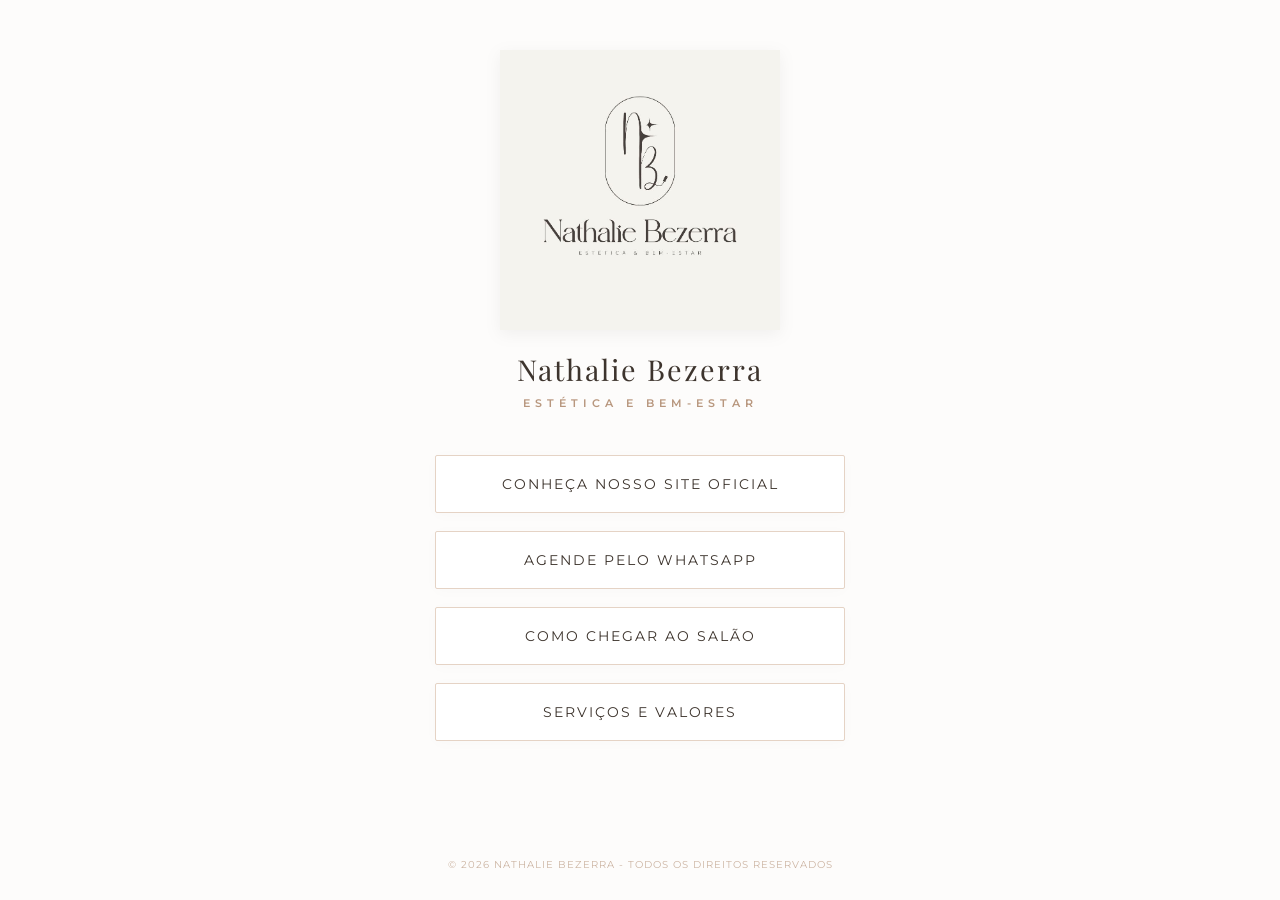
==== index.html @ 4d762cf2 "Feito alterações no index, sobre o o que o fornecedor pediu." ====
<!DOCTYPE html>
<html lang="pt-br">

<head>
    <meta charset="UTF-8">
    <meta name="viewport" content="width=device-width, initial-scale=1.0">
    <title>Nathalie Bezerra | Links</title>
    <link
        href="https://fonts.googleapis.com/css2?family=Montserrat:wght@300;400;600&family=Playfair+Display:ital,wght@0,400;1,400&display=swap"
        rel="stylesheet">
    <style>
        :root {
            /* Cores extraídas da sua logo */
            --dourado-primario: #b8977e;
            /* Ouro envelhecido */
            --dourado-suave: #e5d3c5;
            /* Bege rosado */
            --fundo-premium: #fdfcfb;
            /* Off-white quente */
            --texto-titulo: #3d342d;
            /* Marrom acinzentado profundo */
            --texto-corpo: #6b5f56;
            /* Marrom suave */
        }

        body {
            margin: 0;
            padding: 0;
            font-family: 'Montserrat', sans-serif;
            background-color: var(--fundo-premium);
            /* Adicionando uma textura de mármore bem sutil ao fundo */
            background-image: url('https://www.transparenttextures.com/patterns/white-marble.png');
            display: flex;
            flex-direction: column;
            align-items: center;
            min-height: 100vh;
            text-align: center;
            color: var(--texto-corpo);
        }

        .container {
            padding: 50px 20px;
            width: 100%;
            max-width: 450px;
            box-sizing: border-box;
        }

        .logo-area {
            margin-bottom: 45px;
            animation: fadeIn 1.2s ease-out;
        }

        /* LOGO AUMENTADA: Ajustada para destaque máximo */
        .img-logo {
            width: 280px;
            /* Tamanho consideravelmente maior */
            height: auto;
            margin: 0 auto 20px auto;
            display: block;
            /* Leve sombra para dar profundidade à logo */
            filter: drop-shadow(0px 4px 8px rgba(0, 0, 0, 0.05));
        }

        .logo-area h1 {
            font-family: 'Playfair Display', serif;
            font-size: 1.8rem;
            color: var(--texto-titulo);
            margin: 0;
            letter-spacing: 2px;
            font-weight: 400;
        }

        .logo-area p {
            text-transform: uppercase;
            letter-spacing: 5px;
            font-size: 0.7rem;
            color: var(--dourado-primario);
            margin: 8px 0;
            font-weight: 600;
        }

        .links-area {
            display: flex;
            flex-direction: column;
            gap: 18px;
            width: 100%;
        }

        /* BOTÕES ESTILO BOUTIQUE: Bordas finas e cores da logo */
        .btn-link {
            background: #ffffff;
            color: var(--texto-titulo);
            text-decoration: none;
            padding: 20px;
            border-radius: 2px;
            /* Pontas levemente quadradas para um ar mais moderno/luxo */
            font-weight: 400;
            font-size: 0.85rem;
            letter-spacing: 2px;
            text-transform: uppercase;
            transition: all 0.4s cubic-bezier(0.25, 0.8, 0.25, 1);
            border: 1px solid var(--dourado-suave);
            box-shadow: 0 2px 15px rgba(0, 0, 0, 0.02);
            display: block;
        }

        .btn-link:hover {
            transform: translateY(-3px);
            background: var(--dourado-primario);
            color: #ffffff;
            border-color: var(--dourado-primario);
            box-shadow: 0 10px 25px rgba(184, 151, 126, 0.25);
        }

        @keyframes fadeIn {
            from {
                opacity: 0;
                transform: translateY(-10px);
            }

            to {
                opacity: 1;
                transform: translateY(0);
            }
        }

        /* Rodapé sutil */
        footer {
            margin-top: auto;
            padding: 30px;
            font-size: 0.6rem;
            letter-spacing: 1px;
            color: var(--dourado-primario);
            opacity: 0.7;
        }
    </style>
</head>

<body>

    <div class="container">
        <div class="logo-area">
            <img src="logo.jpg" alt="Logo Nathalie Bezerra" class="img-logo">
            <h1>Nathalie Bezerra</h1>
            <p>Estética e Bem-Estar</p>
        </div>

        <div class="links-area">
            <a href="links.html" class="btn-link">Conheça nosso Site Oficial</a>

            <a href="https://api.whatsapp.com/send/?phone=5581999208085" target="_blank" class="btn-link">
                Agende pelo WhatsApp
            </a>

            <a href="https://www.google.com/maps/place/Nathalie+Bezerra+estética+e+bem+estar/@-8.1187245,-35.0992365,20.86z/data=!4m6!3m5!1s0x7ab03aa163b2b15:0xd9a22588228f52ea!8m2!3d-8.1187513!4d-35.0991818!16s%2Fg%2F11s1qc7cp2?entry=ttu&g_ep=EgoyMDI2MDQyMS4wIKXMDSoASAFQAw%3D%3D"
                target="_blank" class="btn-link">
                Como chegar ao Salão
            </a>

            <a href="cardapio.html" class="btn-link">Serviços e Valores</a>
        </div>
    </div>

    <footer>
        &copy; 2026 NATHALIE BEZERRA - TODOS OS DIREITOS RESERVADOS
    </footer>

</body>

</html>
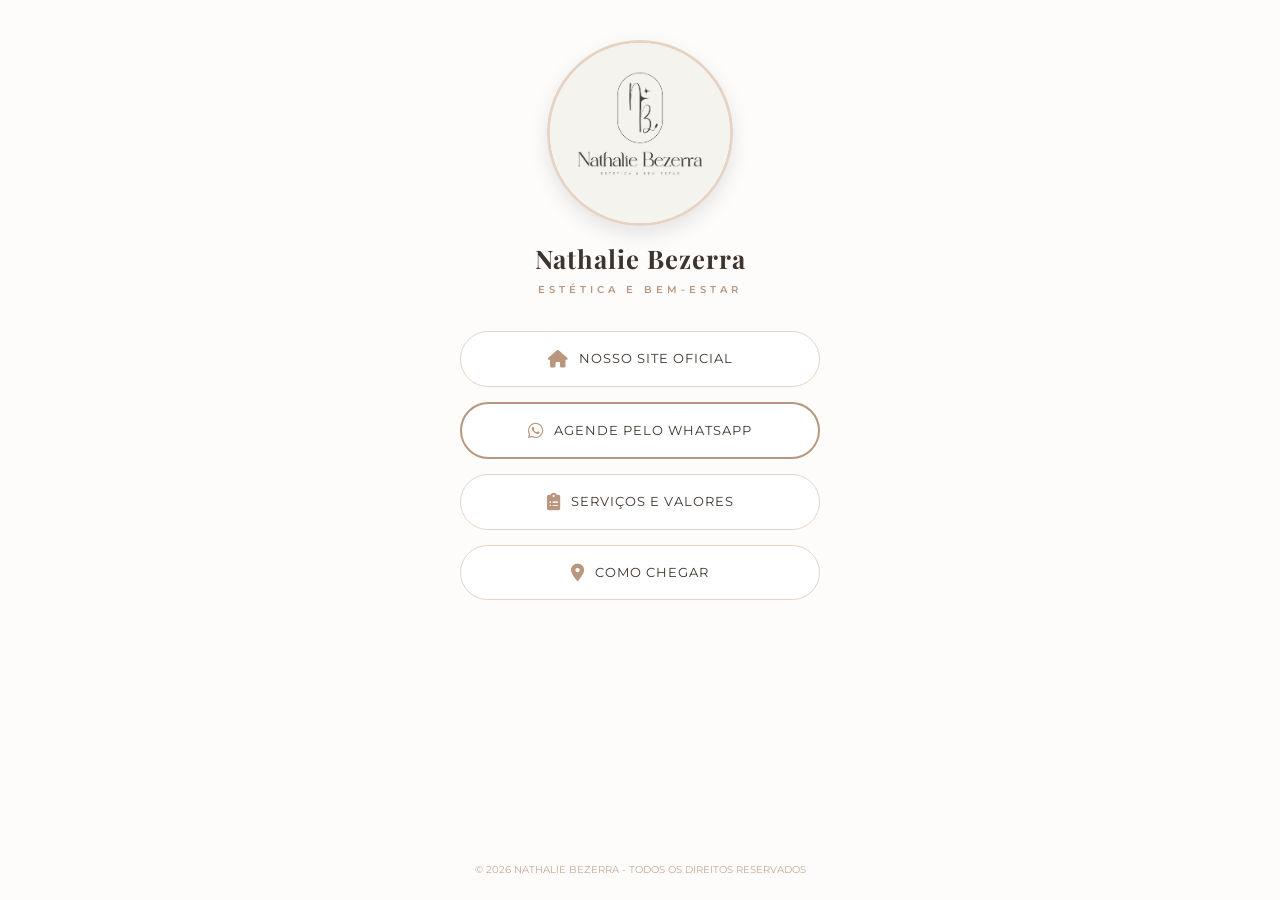
==== commit 6c800125: "feito modificações de correção para links certo, e linhas corretas." ====
--- a/index.html
+++ b/index.html
@@ -1,170 +1,123 @@
 <!DOCTYPE html>
 <html lang="pt-br">
-
 <head>
     <meta charset="UTF-8">
     <meta name="viewport" content="width=device-width, initial-scale=1.0">
     <title>Nathalie Bezerra | Links</title>
-    <link
-        href="https://fonts.googleapis.com/css2?family=Montserrat:wght@300;400;600&family=Playfair+Display:ital,wght@0,400;1,400&display=swap"
-        rel="stylesheet">
+    <link rel="stylesheet" href="https://cdnjs.cloudflare.com/ajax/libs/font-awesome/6.0.0/css/all.min.css">
+    <link href="https://fonts.googleapis.com/css2?family=Montserrat:wght@300;400;600&family=Playfair+Display:ital,wght@0,400;1,400&display=swap" rel="stylesheet">
     <style>
         :root {
-            /* Cores extraídas da sua logo */
             --dourado-primario: #b8977e;
-            /* Ouro envelhecido */
             --dourado-suave: #e5d3c5;
-            /* Bege rosado */
             --fundo-premium: #fdfcfb;
-            /* Off-white quente */
             --texto-titulo: #3d342d;
-            /* Marrom acinzentado profundo */
             --texto-corpo: #6b5f56;
-            /* Marrom suave */
         }
 
         body {
-            margin: 0;
-            padding: 0;
+            margin: 0; padding: 0;
             font-family: 'Montserrat', sans-serif;
             background-color: var(--fundo-premium);
-            /* Adicionando uma textura de mármore bem sutil ao fundo */
             background-image: url('https://www.transparenttextures.com/patterns/white-marble.png');
-            display: flex;
-            flex-direction: column;
-            align-items: center;
-            min-height: 100vh;
-            text-align: center;
-            color: var(--texto-corpo);
+            display: flex; flex-direction: column; align-items: center;
+            min-height: 100vh; text-align: center; color: var(--texto-corpo);
         }
 
-        .container {
-            padding: 50px 20px;
-            width: 100%;
-            max-width: 450px;
-            box-sizing: border-box;
-        }
+        .container { padding: 40px 20px; width: 100%; max-width: 400px; box-sizing: border-box; }
 
-        .logo-area {
-            margin-bottom: 45px;
-            animation: fadeIn 1.2s ease-out;
-        }
+        .logo-area { margin-bottom: 35px; animation: fadeIn 1.2s ease-out; }
 
-        /* LOGO AUMENTADA: Ajustada para destaque máximo */
         .img-logo {
-            width: 280px;
-            /* Tamanho consideravelmente maior */
-            height: auto;
-            margin: 0 auto 20px auto;
-            display: block;
-            /* Leve sombra para dar profundidade à logo */
-            filter: drop-shadow(0px 4px 8px rgba(0, 0, 0, 0.05));
+            width: 180px; height: 180px;
+            object-fit: cover; border-radius: 50%; /* Logo redonda fica mais moderna em links */
+            margin: 0 auto 15px auto; display: block;
+            border: 3px solid var(--dourado-suave);
+            box-shadow: 0 8px 20px rgba(0,0,0,0.1);
         }
 
         .logo-area h1 {
-            font-family: 'Playfair Display', serif;
-            font-size: 1.8rem;
-            color: var(--texto-titulo);
-            margin: 0;
-            letter-spacing: 2px;
-            font-weight: 400;
+            font-family: 'Playfair Display', serif; font-size: 1.6rem;
+            color: var(--texto-titulo); margin: 0; letter-spacing: 1px;
         }
 
         .logo-area p {
-            text-transform: uppercase;
-            letter-spacing: 5px;
-            font-size: 0.7rem;
-            color: var(--dourado-primario);
-            margin: 8px 0;
-            font-weight: 600;
+            text-transform: uppercase; letter-spacing: 4px; font-size: 0.65rem;
+            color: var(--dourado-primario); margin: 8px 0; font-weight: 600;
         }
 
-        .links-area {
-            display: flex;
-            flex-direction: column;
-            gap: 18px;
-            width: 100%;
+        .links-area { display: flex; flex-direction: column; gap: 15px; width: 100%; }
+
+        .btn-link {
+            background: #ffffff; color: var(--texto-titulo); text-decoration: none;
+            padding: 18px; border-radius: 50px; /* Bordas arredondadas são padrão em Linktrees */
+            font-size: 0.8rem; letter-spacing: 1px; text-transform: uppercase;
+            transition: all 0.3s ease; border: 1px solid var(--dourado-suave);
+            display: flex; align-items: center; justify-content: center; gap: 10px;
         }
 
-        /* BOTÕES ESTILO BOUTIQUE: Bordas finas e cores da logo */
-        .btn-link {
-            background: #ffffff;
-            color: var(--texto-titulo);
-            text-decoration: none;
-            padding: 20px;
-            border-radius: 2px;
-            /* Pontas levemente quadradas para um ar mais moderno/luxo */
-            font-weight: 400;
-            font-size: 0.85rem;
-            letter-spacing: 2px;
-            text-transform: uppercase;
-            transition: all 0.4s cubic-bezier(0.25, 0.8, 0.25, 1);
-            border: 1px solid var(--dourado-suave);
-            box-shadow: 0 2px 15px rgba(0, 0, 0, 0.02);
-            display: block;
+        .btn-link i { font-size: 1.1rem; color: var(--dourado-primario); }
+
+        .btn-link:hover {
+            transform: scale(1.02);
+            background: var(--dourado-primario); color: #fff;
+            border-color: var(--dourado-primario);
+        }
+        
+        .btn-link:hover i { color: #fff; }
+
+        /* Destaque para o WhatsApp */
+        .btn-destaque {
+            border: 2px solid var(--dourado-primario);
+            position: relative;
+            animation: pulse 2s infinite;
         }
 
-        .btn-link:hover {
-            transform: translateY(-3px);
-            background: var(--dourado-primario);
-            color: #ffffff;
-            border-color: var(--dourado-primario);
-            box-shadow: 0 10px 25px rgba(184, 151, 126, 0.25);
+        @keyframes pulse {
+            0% { box-shadow: 0 0 0 0 rgba(184, 151, 126, 0.4); }
+            70% { box-shadow: 0 0 0 10px rgba(184, 151, 126, 0); }
+            100% { box-shadow: 0 0 0 0 rgba(184, 151, 126, 0); }
         }
 
         @keyframes fadeIn {
-            from {
-                opacity: 0;
-                transform: translateY(-10px);
-            }
-
-            to {
-                opacity: 1;
-                transform: translateY(0);
-            }
+            from { opacity: 0; transform: translateY(-10px); }
+            to { opacity: 1; transform: translateY(0); }
         }
 
-        /* Rodapé sutil */
-        footer {
-            margin-top: auto;
-            padding: 30px;
-            font-size: 0.6rem;
-            letter-spacing: 1px;
-            color: var(--dourado-primario);
-            opacity: 0.7;
-        }
+        footer { margin-top: auto; padding: 25px; font-size: 0.6rem; color: var(--dourado-primario); opacity: 0.8; }
     </style>
 </head>
-
 <body>
 
     <div class="container">
         <div class="logo-area">
-            <img src="logo.jpg" alt="Logo Nathalie Bezerra" class="img-logo">
+            <img src="logo.jpg" alt="Nathalie Bezerra" class="img-logo">
             <h1>Nathalie Bezerra</h1>
             <p>Estética e Bem-Estar</p>
         </div>
 
         <div class="links-area">
-            <a href="links.html" class="btn-link">Conheça nosso Site Oficial</a>
-
-            <a href="https://api.whatsapp.com/send/?phone=5581999208085" target="_blank" class="btn-link">
-                Agende pelo WhatsApp
+            <a href="links.html" class="btn-link">
+                <i class="fa-solid fa-house"></i> Nosso Site Oficial
             </a>
 
-            <a href="https://www.google.com/maps/place/Nathalie+Bezerra+estética+e+bem+estar/@-8.1187245,-35.0992365,20.86z/data=!4m6!3m5!1s0x7ab03aa163b2b15:0xd9a22588228f52ea!8m2!3d-8.1187513!4d-35.0991818!16s%2Fg%2F11s1qc7cp2?entry=ttu&g_ep=EgoyMDI2MDQyMS4wIKXMDSoASAFQAw%3D%3D"
-                target="_blank" class="btn-link">
-                Como chegar ao Salão
+            <a href="https://api.whatsapp.com/send/?phone=5581999208085" target="_blank" class="btn-link btn-destaque">
+                <i class="fa-brands fa-whatsapp"></i> Agende pelo WhatsApp
             </a>
 
-            <a href="cardapio.html" class="btn-link">Serviços e Valores</a>
+            <a href="cardapio.html" class="btn-link">
+                <i class="fa-solid fa-clipboard-list"></i> Serviços e Valores
+            </a>
+
+            <a href="https://goo.gl/maps/..." target="_blank" class="btn-link">
+                <i class="fa-solid fa-location-dot"></i> Como chegar
+            </a>
         </div>
     </div>
 
     <footer>
-        &copy; 2026 NATHALIE BEZERRA - TODOS OS DIREITOS RESERVADOS
+        © 2026 NATHALIE BEZERRA - TODOS OS DIREITOS RESERVADOS
     </footer>
 
 </body>
-
 </html>
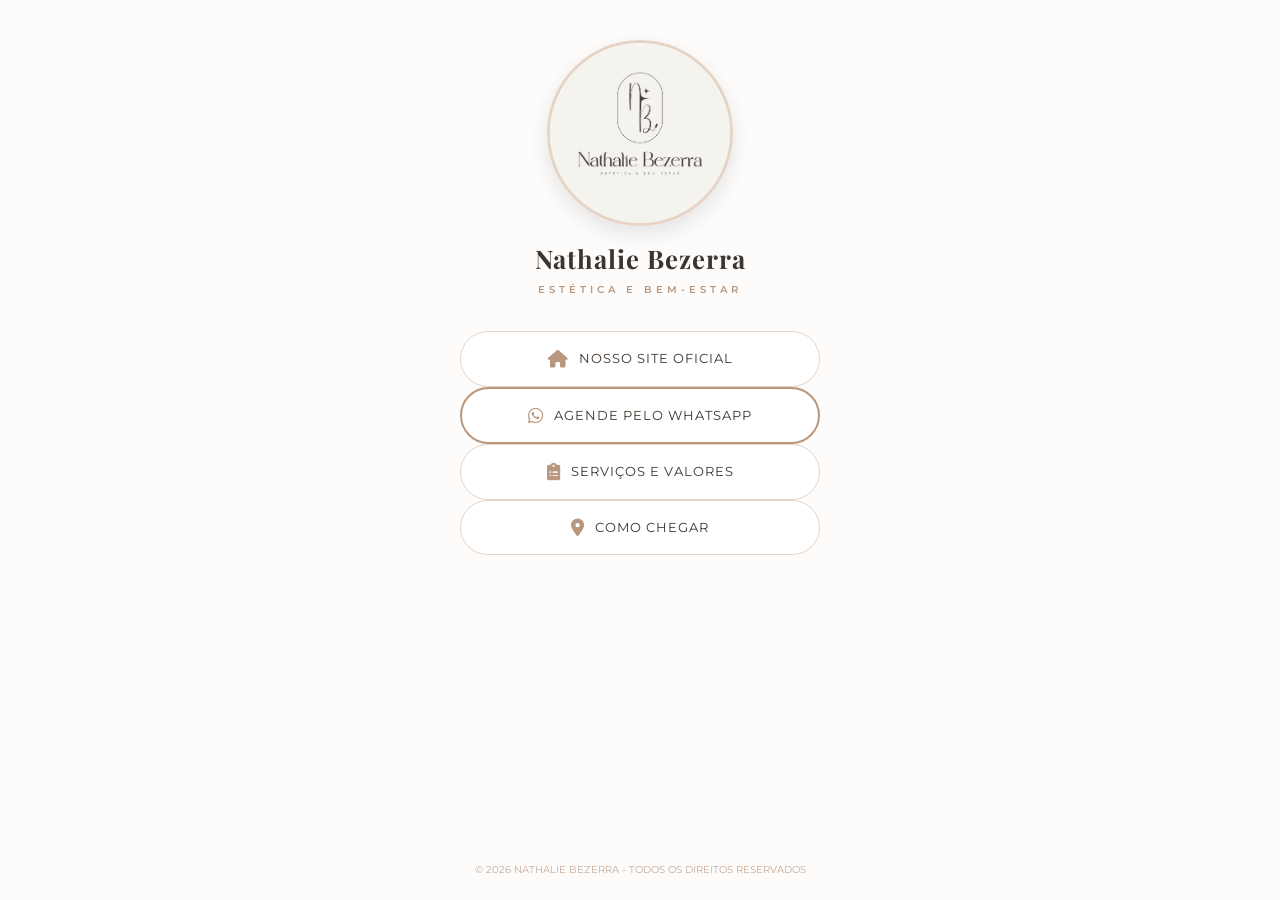
==== commit cd6233e9: "feito alteraçãos e renomeando pra ficar mais profisional >links para home.html - esse projeto foi de" ====
--- a/index.html
+++ b/index.html
@@ -96,10 +96,10 @@
             <p>Estética e Bem-Estar</p>
         </div>
 
-        <div class="links-area">
-            <a href="links.html" class="btn-link">
-                <i class="fa-solid fa-house"></i> Nosso Site Oficial
-            </a>
+<!-- Link para o site oficial atualizado para home -->
+<a href="home.html" class="btn-link">
+    <i class="fa-solid fa-house"></i> Nosso Site Oficial
+</a>
 
             <a href="https://api.whatsapp.com/send/?phone=5581999208085" target="_blank" class="btn-link btn-destaque">
                 <i class="fa-brands fa-whatsapp"></i> Agende pelo WhatsApp
@@ -109,7 +109,7 @@
                 <i class="fa-solid fa-clipboard-list"></i> Serviços e Valores
             </a>
 
-            <a href="https://goo.gl/maps/..." target="_blank" class="btn-link">
+            <a href="https://www.google.com/maps?client=opera&hs=PHW&sca_esv=e42243e293ad428e&output=search&q=Rua+1+de+maio+44+sala+4&source=lnms&fbs=[base64]&entry=mc&ved=1t:200715&ictx=111" target="_blank" class="btn-link">
                 <i class="fa-solid fa-location-dot"></i> Como chegar
             </a>
         </div>
